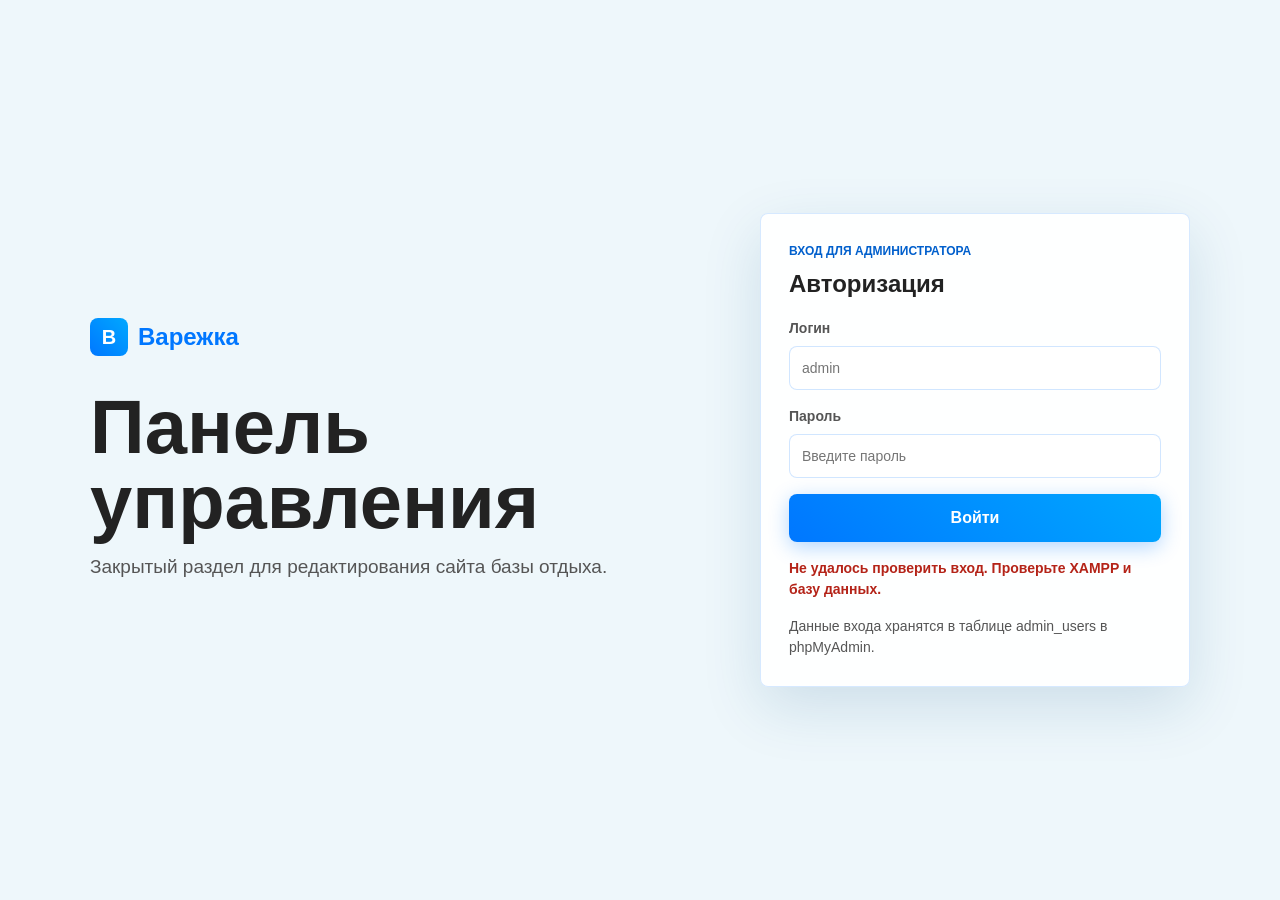
==== admin.html @ 22ba675e "Add files via upload" ====
<!DOCTYPE html>
<html lang="ru">
<head>
  <meta charset="UTF-8">
  <meta name="viewport" content="width=device-width, initial-scale=1.0">
  <title>Админ-панель - Варежка</title>
  <link rel="stylesheet" href="common.css">
  <link rel="stylesheet" href="admin.css">
</head>
<body class="admin-body">
  <main class="admin-page">
    <section class="login-screen" id="loginPanel">
      <div class="login-brand">
        <a href="index.html" class="admin-logo"><span class="logo-mark">В</span><span data-site-name>Варежка</span></a>
        <h1>Панель управления</h1>
        <p>Закрытый раздел для редактирования сайта базы отдыха.</p>
      </div>

      <form class="login-card" id="loginForm">
        <div>
          <p class="eyebrow">Вход для администратора</p>
          <h2>Авторизация</h2>
        </div>
        <label>Логин<input id="usernameInput" name="username" autocomplete="username" placeholder="admin" required></label>
        <label>Пароль<input id="passwordInput" name="password" type="password" autocomplete="current-password" placeholder="Введите пароль" required></label>
        <button class="button" id="loginButton" type="submit">Войти</button>
        <p class="login-error" id="loginError" role="alert"></p>
        <p class="hint">Данные входа хранятся в таблице admin_users в phpMyAdmin.</p>
      </form>
    </section>

    <section class="admin-shell" id="adminShell" hidden>
      <aside class="admin-sidebar">
        <a href="index.html" class="admin-logo"><span class="logo-mark">В</span><span data-site-name>Варежка</span></a>
        <nav class="admin-nav" aria-label="Разделы админки">
          <button class="active" type="button" data-tab-target="overview">Обзор</button>
          <button type="button" data-tab-target="main">Основное</button>
          <button type="button" data-tab-target="menu">Каталог</button>
          <button type="button" data-tab-target="content">Главная</button>
          <button type="button" data-tab-target="gallery">Галерея</button>
          <button type="button" data-tab-target="access">Доступ</button>
        </nav>
        <a class="button secondary admin-site-link" href="index.html">Открыть сайт</a>
      </aside>

      <div class="admin-workspace">
        <header class="admin-topbar">
          <div>
            <p class="eyebrow">Админ-панель</p>
            <h1>Управление сайтом</h1>
          </div>
          <div class="topbar-actions">
            <span class="admin-user" id="adminUser"></span>
            <button class="button secondary" id="logoutButton" type="button">Выйти</button>
          </div>
        </header>

        <form class="admin-form" id="adminForm">
          <section class="dashboard-grid admin-tab active" data-tab="overview">
            <article class="metric-card">
              <span>Разделов каталога</span>
              <strong id="menuCount">0</strong>
            </article>
            <article class="metric-card">
              <span>Акций</span>
              <strong id="promoCount">0</strong>
            </article>
            <article class="metric-card">
              <span>Медиа в галерее</span>
              <strong id="galleryCount">0</strong>
            </article>
            <article class="metric-card">
              <span>Преимуществ</span>
              <strong id="featureCount">0</strong>
            </article>
          </section>

          <section class="panel admin-tab" data-tab="main">
            <div class="panel-head">
              <div>
                <p class="eyebrow">Контент и контакты</p>
                <h2>Основная информация</h2>
              </div>
            </div>
            <div class="form-grid">
              <label>Название<input name="name" required></label>
              <label>Заголовок<input name="title" required></label>
              <label>Короткое описание<input name="tagline" required></label>
              <label>Телефон<input name="phone" required></label>
              <label class="span-2">Описание<textarea name="description" rows="4" required></textarea></label>
              <label>Адрес<input name="address" required></label>
              <label>График<input name="hours" required></label>
              <label>Сезон<input name="season" required></label>
              <label>Подпись в подвале<input name="copyright" required></label>
              <label>Широта карты<input name="mapLat" inputmode="decimal" required></label>
              <label>Долгота карты<input name="mapLng" inputmode="decimal" required></label>
            </div>
          </section>

          <section class="panel admin-tab" data-tab="menu">
            <div class="panel-head">
              <div>
                <p class="eyebrow">Цены и услуги</p>
                <h2>Каталог</h2>
              </div>
              <button class="button secondary" id="addCategory" type="button">Добавить раздел</button>
            </div>
            <div class="menu-editor" id="menuEditor"></div>
          </section>

          <section class="content-grid admin-tab" data-tab="content">
            <section class="panel">
              <div class="panel-head">
                <div>
                  <p class="eyebrow">Карточки</p>
                  <h2>Преимущества</h2>
                </div>
                <button class="button secondary" id="addFeature" type="button">Добавить</button>
              </div>
              <div class="list-editor" id="featuresEditor"></div>
            </section>

            <section class="panel">
              <div class="panel-head">
                <div>
                  <p class="eyebrow">Слайдер</p>
                  <h2>Акции на главной</h2>
                </div>
                <button class="button secondary" id="addPromotion" type="button">Добавить</button>
              </div>
              <div class="list-editor" id="promotionsEditor"></div>
            </section>
          </section>

          <section class="panel admin-tab" data-tab="gallery">
            <div class="panel-head">
              <div>
                <p class="eyebrow">Фото и видео</p>
                <h2>Галерея</h2>
              </div>
              <button class="button secondary" id="addGalleryItem" type="button">Добавить</button>
            </div>
            <p class="hint">Файлы остаются в папке photo, в базе сохраняются только пути.</p>
            <div class="list-editor gallery-editor" id="galleryEditor"></div>
          </section>

          <section class="panel admin-tab" data-tab="access">
            <div class="panel-head">
              <div>
                <p class="eyebrow">Пользователь в БД</p>
                <h2>Логин и пароль</h2>
              </div>
            </div>
            <div class="access-grid">
              <label>Новый логин<input id="adminUsernameInput" autocomplete="username" placeholder="admin"></label>
              <label>Новый пароль<input id="adminPasswordInput" type="password" autocomplete="new-password" placeholder="Минимум 4 символа"></label>
              <label>Повтор пароля<input id="adminPasswordRepeatInput" type="password" autocomplete="new-password" placeholder="Повторите пароль"></label>
              <div class="access-actions">
                <button class="button" id="saveCredentialsButton" type="button">Сохранить доступ</button>
                <span id="credentialsStatus" role="status"></span>
              </div>
            </div>
          </section>

          <div class="save-bar">
            <div>
              <strong>Изменения сохраняются в MySQL</strong>
              <span id="statusMessage" role="status"></span>
            </div>
            <div class="save-actions">
              <button class="button secondary" id="resetButton" type="button">Сбросить к исходным</button>
              <button class="button" type="submit">Сохранить</button>
            </div>
          </div>
        </form>
      </div>
    </section>
  </main>

  <script src="data.js"></script>
  <script src="admin.js"></script>
</body>
</html>
---- common.css ----
:root {
  --bg: #f5f5dc;
  --paper: #ffffff;
  --paper-soft: rgba(0, 119, 255, 0.1);
  --ink: #222222;
  --muted: #555555;
  --line: rgba(255, 255, 255, 0.35);
  --brand: #0077ff;
  --brand-dark: #005fcc;
  --accent: #00a8ff;
  --shadow: 0 10px 40px rgba(0, 0, 0, 0.1);
  --radius: 8px;
}

* {
  box-sizing: border-box;
}

html {
  scroll-behavior: smooth;
}

body {
  margin: 0;
  min-height: 100vh;
  color: var(--ink);
  background: linear-gradient(180deg, #87ceeb 0%, #f5f5dc 100%);
  font-family: Arial, Helvetica, sans-serif;
  line-height: 1.5;
}

img,
video {
  max-width: 100%;
}

a {
  color: inherit;
}

.page {
  min-height: 100vh;
  display: flex;
  flex-direction: column;
}

.header {
  position: sticky;
  top: 0;
  z-index: 20;
  background: rgba(255, 255, 255, 0.98);
  border-bottom: 1px solid rgba(255, 255, 255, 0.45);
  box-shadow: 0 2px 30px rgba(0, 0, 0, 0.1);
  backdrop-filter: blur(10px);
}

.nav {
  width: min(1180px, calc(100% - 32px));
  min-height: 76px;
  margin: 0 auto;
  display: flex;
  align-items: center;
  justify-content: space-between;
  gap: 18px;
}

.logo {
  display: inline-flex;
  align-items: center;
  gap: 10px;
  color: var(--brand);
  font-size: 25px;
  font-weight: 800;
  text-decoration: none;
  white-space: nowrap;
}

.logo-mark {
  width: 38px;
  height: 38px;
  display: grid;
  place-items: center;
  color: #fff;
  background: linear-gradient(45deg, #0077ff, #00a8ff);
  border-radius: var(--radius);
  font-size: 20px;
}

.menu {
  display: flex;
  align-items: center;
  justify-content: flex-end;
  flex-wrap: wrap;
  gap: 8px;
  margin: 0;
  padding: 0;
  list-style: none;
}

.menu a {
  display: inline-flex;
  min-height: 38px;
  align-items: center;
  padding: 8px 13px;
  border-radius: var(--radius);
  color: var(--muted);
  font-size: 15px;
  font-weight: 700;
  text-decoration: none;
}

.menu a:hover,
.menu a.active {
  color: var(--brand);
  background: var(--paper-soft);
}

.main {
  flex: 1;
}

.section {
  width: min(1180px, calc(100% - 32px));
  margin: 0 auto;
  padding: 64px 0;
}

.section-title {
  margin: 0 0 12px;
  font-size: clamp(30px, 5vw, 52px);
  line-height: 1.05;
  letter-spacing: 0;
}

.section-lead {
  max-width: 720px;
  margin: 0 0 30px;
  color: var(--muted);
  font-size: 18px;
}

.button {
  display: inline-flex;
  min-height: 46px;
  align-items: center;
  justify-content: center;
  gap: 8px;
  padding: 12px 18px;
  border: 0;
  border-radius: var(--radius);
  color: #fff;
  background: linear-gradient(45deg, #0077ff, #00a8ff);
  box-shadow: 0 5px 20px rgba(0, 119, 255, 0.3);
  font: inherit;
  font-weight: 800;
  text-decoration: none;
  cursor: pointer;
}

.button:hover {
  background: linear-gradient(45deg, #005fcc, #0077ff);
}

.button.secondary {
  color: var(--brand);
  background: var(--paper-soft);
  box-shadow: none;
}

.card {
  background: rgba(255, 255, 255, 0.9);
  border: 1px solid rgba(255, 255, 255, 0.2);
  border-radius: var(--radius);
  box-shadow: var(--shadow);
  backdrop-filter: blur(10px);
}

.footer {
  padding: 28px 16px;
  color: #fff;
  background: linear-gradient(45deg, #0077ff, #00a8ff);
  text-align: center;
}

.footer p {
  margin: 0;
}

@media (max-width: 780px) {
  .nav {
    min-height: auto;
    padding: 14px 0;
    align-items: flex-start;
    flex-direction: column;
  }

  .menu {
    width: 100%;
    justify-content: flex-start;
  }

  .menu a {
    font-size: 14px;
    padding: 8px 10px;
  }

  .section {
    padding: 42px 0;
  }
}

@media (max-width: 460px) {
  .nav,
  .section {
    width: min(100% - 22px, 1180px);
  }

  .logo {
    font-size: 22px;
  }

  .menu a {
    min-height: 34px;
    font-size: 13px;
  }
}
---- admin.css ----
.admin-body {
  min-height: 100vh;
  background: #eef7fb;
}

.admin-page {
  min-height: 100vh;
}

.admin-body:not(.is-authenticated) .admin-shell {
  display: none;
}

.admin-body.is-authenticated .login-screen {
  display: none;
}

.login-screen {
  min-height: 100vh;
  display: grid;
  grid-template-columns: minmax(0, 1fr) minmax(340px, 430px);
  gap: 32px;
  align-items: center;
  width: min(1100px, calc(100% - 32px));
  margin: 0 auto;
  padding: 44px 0;
}

.login-brand {
  max-width: 620px;
}

.admin-logo {
  display: inline-flex;
  align-items: center;
  gap: 10px;
  color: var(--brand);
  font-size: 24px;
  font-weight: 900;
  text-decoration: none;
}

.login-brand h1 {
  margin: 34px 0 14px;
  font-size: clamp(42px, 7vw, 76px);
  line-height: 0.98;
  letter-spacing: 0;
}

.login-brand p {
  max-width: 520px;
  margin: 0;
  color: var(--muted);
  font-size: 19px;
}

.login-card {
  display: grid;
  gap: 16px;
  padding: 28px;
  border: 1px solid rgba(0, 119, 255, 0.16);
  border-radius: var(--radius);
  background: rgba(255, 255, 255, 0.94);
  box-shadow: 0 20px 60px rgba(0, 75, 130, 0.14);
}

.login-card h2,
.admin-topbar h1,
.panel h2 {
  margin: 0;
}

.eyebrow {
  margin: 0 0 6px;
  color: var(--brand-dark);
  font-size: 12px;
  font-weight: 900;
  letter-spacing: 0;
  text-transform: uppercase;
}

.hint,
.login-error {
  margin: 0;
  color: var(--muted);
  font-size: 14px;
}

.login-error {
  min-height: 20px;
  color: #b42318;
  font-weight: 800;
}

.admin-shell {
  min-height: 100vh;
  display: grid;
  grid-template-columns: 260px minmax(0, 1fr);
}

.admin-sidebar {
  position: sticky;
  top: 0;
  height: 100vh;
  display: flex;
  flex-direction: column;
  gap: 24px;
  padding: 24px 18px;
  border-right: 1px solid rgba(0, 119, 255, 0.14);
  background: rgba(255, 255, 255, 0.9);
}

.admin-nav {
  display: grid;
  gap: 8px;
}

.admin-nav button {
  min-height: 44px;
  display: flex;
  align-items: center;
  padding: 10px 12px;
  border: 0;
  border-radius: var(--radius);
  color: var(--muted);
  background: transparent;
  font: inherit;
  font-weight: 900;
  text-align: left;
  cursor: pointer;
}

.admin-nav button:hover,
.admin-nav button.active {
  color: var(--brand-dark);
  background: var(--paper-soft);
}

.admin-site-link {
  margin-top: auto;
}

.admin-workspace {
  min-width: 0;
  padding: 24px;
}

.admin-topbar {
  display: flex;
  align-items: center;
  justify-content: space-between;
  gap: 16px;
  margin-bottom: 20px;
}

.topbar-actions,
.save-actions {
  display: flex;
  align-items: center;
  flex-wrap: wrap;
  gap: 10px;
}

.admin-user {
  min-height: 38px;
  display: inline-flex;
  align-items: center;
  padding: 8px 12px;
  border-radius: var(--radius);
  color: var(--brand-dark);
  background: var(--paper-soft);
  font-weight: 900;
}

.admin-form {
  display: grid;
  gap: 18px;
  padding-bottom: 96px;
}

.admin-tab {
  display: none;
}

.admin-tab.active {
  display: grid;
}

.dashboard-grid {
  grid-template-columns: repeat(4, minmax(0, 1fr));
  gap: 14px;
}

.metric-card,
.panel,
.save-bar {
  border: 1px solid rgba(0, 119, 255, 0.14);
  border-radius: var(--radius);
  background: rgba(255, 255, 255, 0.94);
  box-shadow: 0 12px 34px rgba(0, 75, 130, 0.1);
}

.metric-card {
  display: grid;
  gap: 10px;
  padding: 20px;
}

.metric-card span {
  color: var(--muted);
  font-size: 13px;
  font-weight: 900;
  text-transform: uppercase;
}

.metric-card strong {
  color: var(--brand-dark);
  font-size: 40px;
  line-height: 1;
}

.panel {
  padding: 22px;
}

.panel-head {
  display: flex;
  align-items: flex-start;
  justify-content: space-between;
  gap: 14px;
  margin-bottom: 18px;
}

.content-grid {
  grid-template-columns: minmax(0, 1fr) minmax(0, 1fr);
  gap: 18px;
}

.form-grid {
  display: grid;
  grid-template-columns: repeat(2, minmax(0, 1fr));
  gap: 14px;
}

.access-grid {
  display: grid;
  grid-template-columns: repeat(3, minmax(0, 1fr));
  gap: 14px;
  align-items: end;
}

.access-actions {
  grid-column: 1 / -1;
  display: flex;
  align-items: center;
  flex-wrap: wrap;
  gap: 12px;
}

.span-2 {
  grid-column: 1 / -1;
}

label {
  display: grid;
  gap: 7px;
  margin: 0;
  color: var(--muted);
  font-size: 14px;
  font-weight: 900;
}

input,
textarea,
select {
  width: 100%;
  min-height: 44px;
  padding: 10px 12px;
  border: 1px solid rgba(0, 119, 255, 0.18);
  border-radius: var(--radius);
  color: var(--ink);
  background: #fff;
  font: inherit;
  font-weight: 400;
}

textarea {
  resize: vertical;
}

input:focus,
textarea:focus,
select:focus {
  border-color: var(--brand);
  outline: 3px solid rgba(0, 119, 255, 0.14);
}

.menu-editor,
.list-editor {
  display: grid;
  gap: 14px;
}

.category-editor,
.editor-row {
  padding: 14px;
  border: 1px solid rgba(0, 119, 255, 0.12);
  border-radius: var(--radius);
  background: #f7fbff;
}

.category-head,
.item-row {
  display: flex;
  gap: 10px;
  align-items: stretch;
}

.category-head input {
  font-weight: 900;
}

.items-editor {
  display: grid;
  gap: 10px;
  margin: 12px 0;
}

.item-row input:first-child {
  flex: 1;
}

.item-row input:nth-child(2) {
  width: 150px;
}

.editor-row.stacked {
  display: grid;
  gap: 12px;
}

.gallery-row {
  display: grid;
  grid-template-columns: 120px minmax(160px, 1fr) minmax(190px, 1.15fr) minmax(190px, 1fr) 44px;
  gap: 10px;
  align-items: end;
}

.button.compact {
  min-height: 40px;
  padding: 9px 13px;
}

.icon-button {
  width: 44px;
  min-width: 44px;
  min-height: 44px;
  border: 0;
  border-radius: var(--radius);
  color: var(--brand-dark);
  background: #fff;
  font-size: 22px;
  cursor: pointer;
}

.icon-button:hover,
.icon-button:focus-visible {
  color: #fff;
  background: var(--brand);
  outline: none;
}

.remove-wide {
  width: 100%;
}

.save-bar {
  position: fixed;
  right: 24px;
  bottom: 20px;
  left: 284px;
  z-index: 30;
  display: flex;
  align-items: center;
  justify-content: space-between;
  gap: 16px;
  padding: 14px 16px;
}

.save-bar strong,
#statusMessage {
  display: block;
}

#statusMessage {
  min-height: 20px;
  color: var(--brand-dark);
  font-size: 14px;
  font-weight: 900;
}

#credentialsStatus {
  color: var(--brand-dark);
  font-weight: 900;
}

@media (max-width: 1080px) {
  .dashboard-grid,
  .content-grid {
    grid-template-columns: repeat(2, minmax(0, 1fr));
  }

  .access-grid {
    grid-template-columns: 1fr;
  }

  .gallery-row {
    grid-template-columns: repeat(2, minmax(0, 1fr)) 44px;
  }
}

@media (max-width: 820px) {
  .login-screen,
  .admin-shell {
    grid-template-columns: 1fr;
  }

  .admin-sidebar {
    position: static;
    height: auto;
  }

  .admin-site-link {
    margin-top: 0;
  }

  .admin-nav {
    grid-template-columns: repeat(2, minmax(0, 1fr));
  }

  .save-bar {
    left: 16px;
    right: 16px;
    bottom: 12px;
  }
}

@media (max-width: 620px) {
  .login-screen,
  .admin-workspace {
    width: min(100% - 22px, 1180px);
    padding-left: 0;
    padding-right: 0;
  }

  .admin-topbar,
  .panel-head,
  .save-bar {
    align-items: stretch;
    flex-direction: column;
  }

  .dashboard-grid,
  .content-grid,
  .form-grid,
  .access-grid,
  .admin-nav,
  .gallery-row {
    grid-template-columns: 1fr;
  }

  .category-head,
  .item-row {
    flex-direction: column;
  }

  .item-row input:nth-child(2),
  .icon-button {
    width: 100%;
  }

  .save-actions .button {
    width: 100%;
  }
}
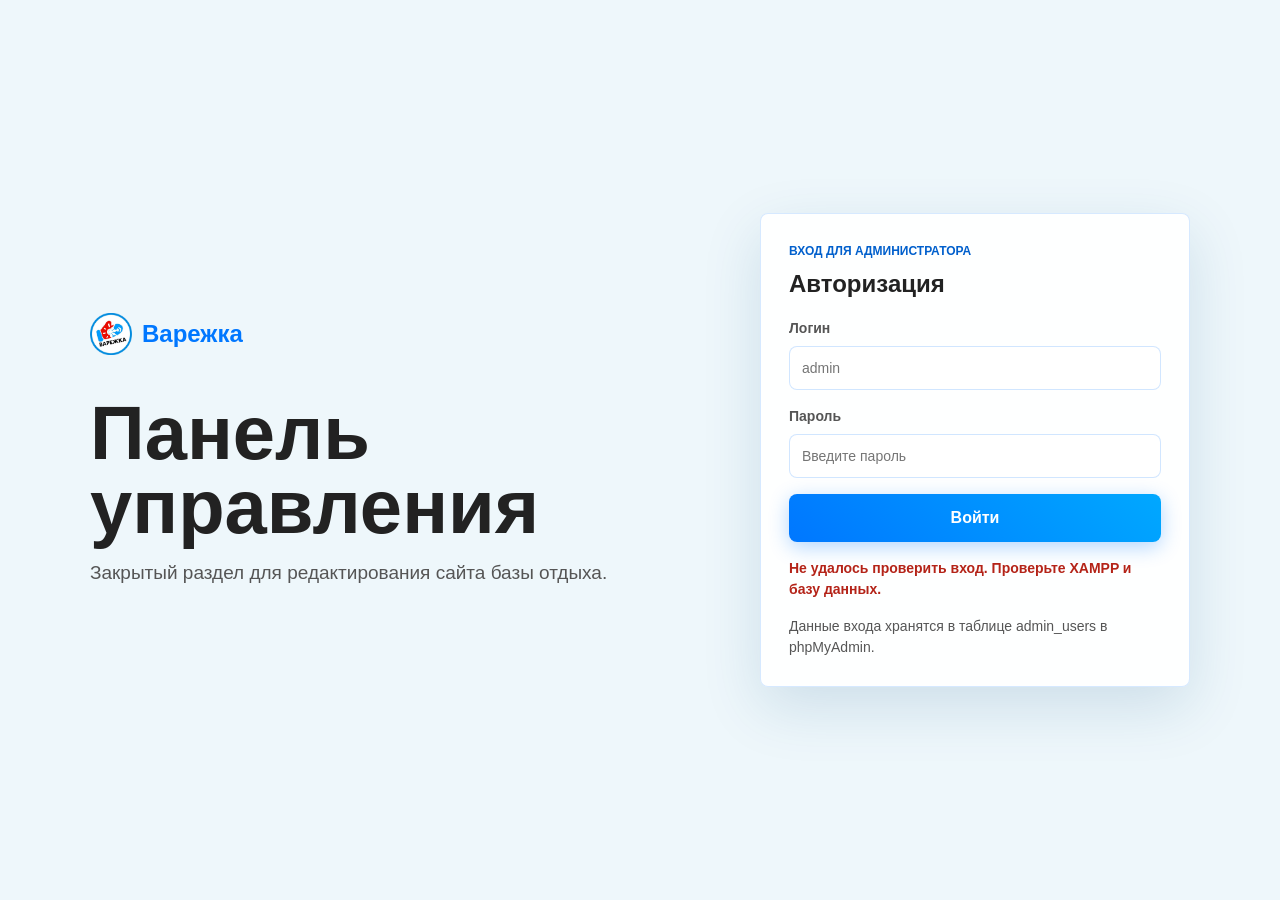
==== commit 5688584b: "Add files via upload" ====
--- a/admin.html
+++ b/admin.html
@@ -11,7 +11,7 @@
   <main class="admin-page">
     <section class="login-screen" id="loginPanel">
       <div class="login-brand">
-        <a href="index.html" class="admin-logo"><span class="logo-mark">В</span><span data-site-name>Варежка</span></a>
+        <a href="index.html" class="admin-logo"><span class="logo-mark"><img src="photo/logo-header.png" alt=""></span><span data-site-name>Варежка</span></a>
         <h1>Панель управления</h1>
         <p>Закрытый раздел для редактирования сайта базы отдыха.</p>
       </div>
@@ -31,7 +31,7 @@
 
     <section class="admin-shell" id="adminShell" hidden>
       <aside class="admin-sidebar">
-        <a href="index.html" class="admin-logo"><span class="logo-mark">В</span><span data-site-name>Варежка</span></a>
+        <a href="index.html" class="admin-logo"><span class="logo-mark"><img src="photo/logo-header.png" alt=""></span><span data-site-name>Варежка</span></a>
         <nav class="admin-nav" aria-label="Разделы админки">
           <button class="active" type="button" data-tab-target="overview">Обзор</button>
           <button type="button" data-tab-target="main">Основное</button>
--- a/common.css
+++ b/common.css
@@ -76,14 +76,24 @@
 }
 
 .logo-mark {
-  width: 38px;
-  height: 38px;
-  display: grid;
+  width: 42px;
+  height: 42px;
+  display: inline-grid;
   place-items: center;
-  color: #fff;
-  background: linear-gradient(45deg, #0077ff, #00a8ff);
-  border-radius: var(--radius);
-  font-size: 20px;
+  flex: 0 0 auto;
+  overflow: visible;
+  background: transparent;
+  border: 0;
+  border-radius: 0;
+  box-shadow: none;
+}
+
+.logo-mark img {
+  width: 100%;
+  height: 100%;
+  display: block;
+  object-fit: contain;
+  object-position: center;
 }
 
 .menu {
